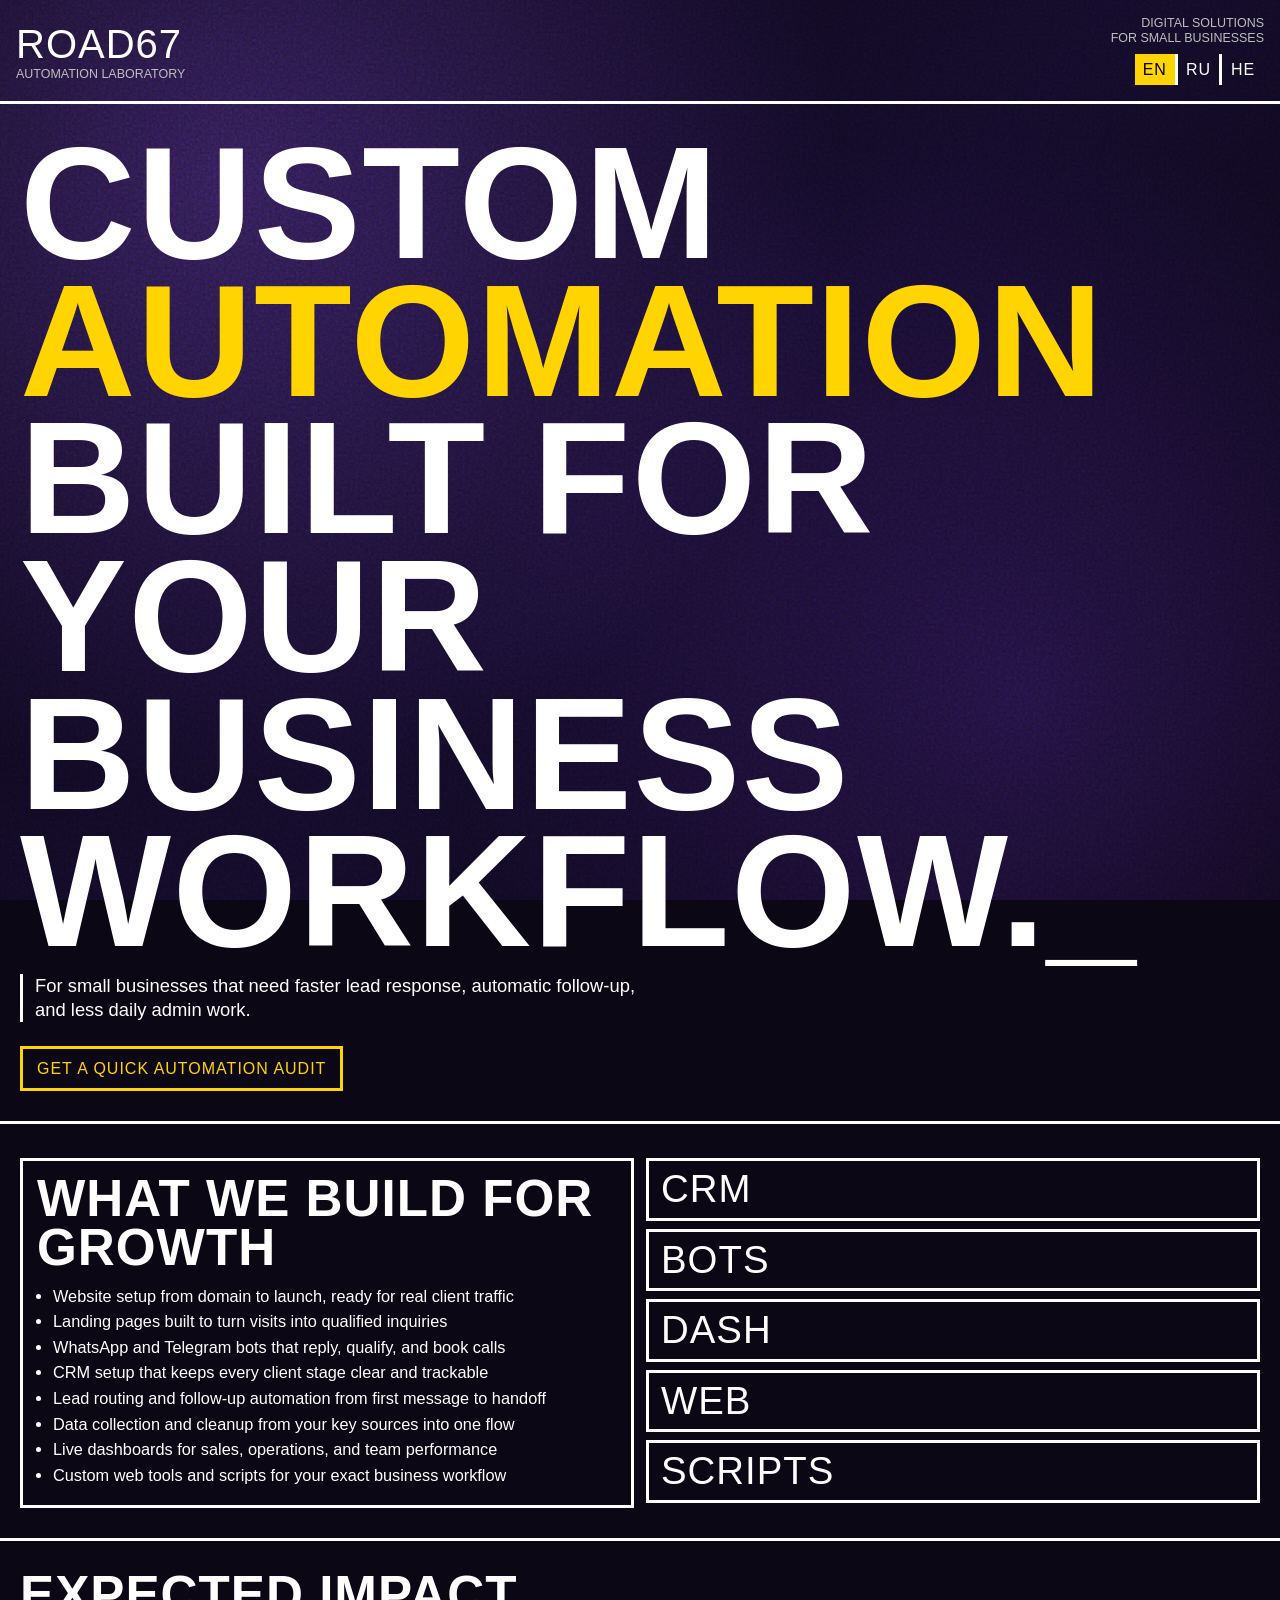
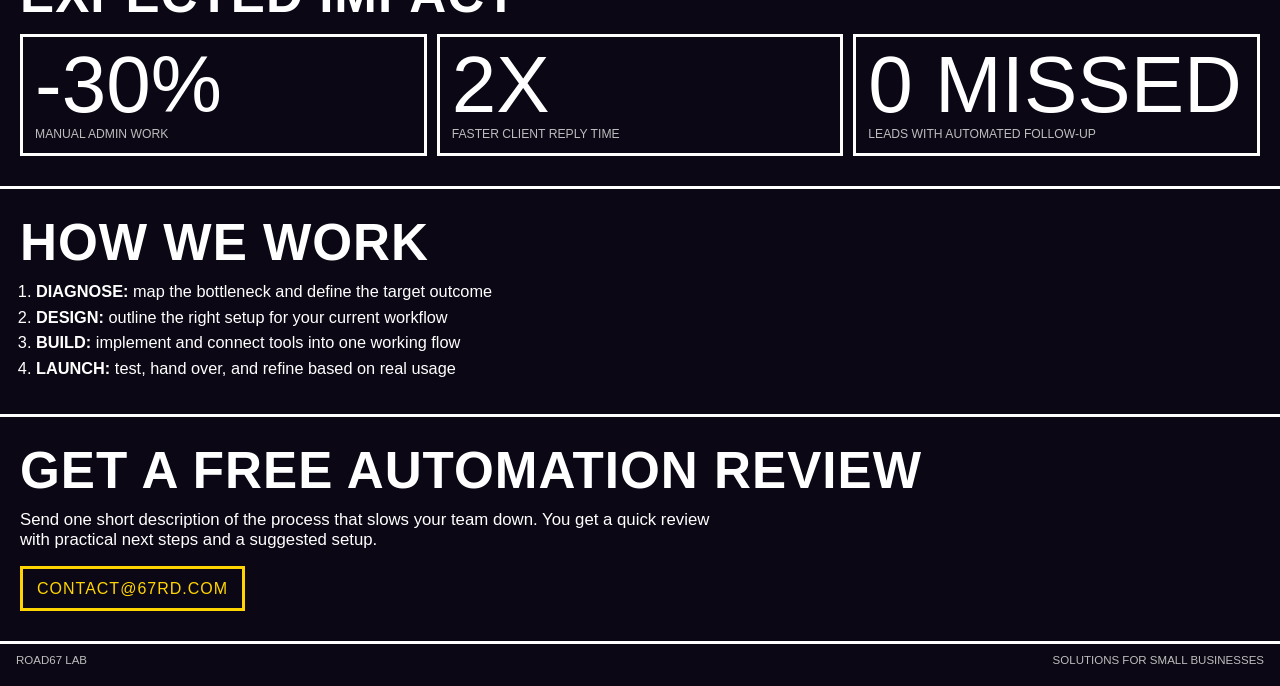
==== index.html @ 1146cfca "v1" ====
<!DOCTYPE html>
<html lang="en">
<head>
  <meta charset="UTF-8" />
  <meta name="viewport" content="width=device-width, initial-scale=1.0" />
  <title>ROAD67 - Custom Automation for Small Businesses</title>
  <link rel="stylesheet" href="styles.css" />
</head>
<body>
  <header class="topbar">
    <div class="brand-block">
      <div class="brand">ROAD67</div>
      <p class="eyebrow">AUTOMATION LABORATORY</p>
    </div>
    <div class="header-side">
      <div class="tag">DIGITAL SOLUTIONS<br />FOR SMALL BUSINESSES</div>
      <nav class="lang-switch" aria-label="Language switcher">
        <a class="lang-link active" href="index.html">EN</a>
        <a class="lang-link" href="ru.html">RU</a>
        <a class="lang-link" href="he.html">HE</a>
      </nav>
    </div>
  </header>

  <main>
    <section class="hero section-block">
      <h1>
        CUSTOM<br />
        <span class="accent">AUTOMATION</span><br />
        BUILT FOR<br />
        YOUR BUSINESS<br />
        WORKFLOW.<span class="dot">_</span>
      </h1>
      <p class="subhead">For small businesses that need faster lead response, automatic follow-up, and less daily admin work.</p>
      <div class="hero-cta">
        <a href="#contact" class="btn btn-accent">GET A QUICK AUTOMATION AUDIT</a>
      </div>
    </section>

    <section class="section-block grid-two">
      <article class="panel">
        <h2>WHAT WE BUILD FOR GROWTH</h2>
        <ul>
          <li>Website setup from domain to launch, ready for real client traffic</li>
          <li>Landing pages built to turn visits into qualified inquiries</li>
          <li>WhatsApp and Telegram bots that reply, qualify, and book calls</li>
          <li>CRM setup that keeps every client stage clear and trackable</li>
          <li>Lead routing and follow-up automation from first message to handoff</li>
          <li>Data collection and cleanup from your key sources into one flow</li>
          <li>Live dashboards for sales, operations, and team performance</li>
          <li>Custom web tools and scripts for your exact business workflow</li>
        </ul>
      </article>
      <div class="solution-stack" aria-label="Solution blocks">
        <div class="solution-item">
          CRM
          <span class="pain-text">No lost clients and no missed follow-ups</span>
        </div>
        <div class="solution-item">
          BOTS
          <span class="pain-text">Reply to new inquiries in minutes, not hours</span>
        </div>
        <div class="solution-item">
          DASH
          <span class="pain-text">See pipeline, workload, and bottlenecks in real time</span>
        </div>
        <div class="solution-item">
          WEB
          <span class="pain-text">Turn more visitors into qualified calls</span>
        </div>
        <div class="solution-item">
          SCRIPTS
          <span class="pain-text">Remove repetitive admin from daily operations</span>
        </div>
      </div>
    </section>

    <section class="section-block metrics">
      <h2>EXPECTED IMPACT</h2>
      <div class="metric-grid">
        <div class="metric">
          <p class="value">-30%</p>
          <p class="label">MANUAL ADMIN WORK</p>
        </div>
        <div class="metric">
          <p class="value">2X</p>
          <p class="label">FASTER CLIENT REPLY TIME</p>
        </div>
        <div class="metric">
          <p class="value">0 MISSED</p>
          <p class="label">LEADS WITH AUTOMATED FOLLOW-UP</p>
        </div>
      </div>
    </section>

    <section class="section-block process">
      <h2>HOW WE WORK</h2>
      <ol>
        <li><strong>Diagnose:</strong> map the bottleneck and define the target outcome</li>
        <li><strong>Design:</strong> outline the right setup for your current workflow</li>
        <li><strong>Build:</strong> implement and connect tools into one working flow</li>
        <li><strong>Launch:</strong> test, hand over, and refine based on real usage</li>
      </ol>
    </section>

    <section id="contact" class="section-block contact">
      <h2>GET A FREE AUTOMATION REVIEW</h2>
      <p>
        Send one short description of the process that slows your team down.
        You get a quick review with practical next steps and a suggested setup.
      </p>
      <a class="btn btn-accent" href="mailto:contact@67rd.com">contact@67rd.com</a>
    </section>
  </main>

  <footer class="footer">
    <span>ROAD67 LAB</span>
    <span>SOLUTIONS FOR SMALL BUSINESSES</span>
  </footer>
</body>
</html>
---- styles.css ----
:root {
  --bg: #0b0714;
  --fg: #fff;
  --accent: #ffd400;
  --muted: #bdbdbd;
  --line: #fff;
}

* {
  box-sizing: border-box;
  margin: 0;
  padding: 0;
}

html,
body {
  background: var(--bg);
  color: var(--fg);
  overflow-x: hidden;
}

body {
  font-family: Arial, Helvetica, sans-serif;
  line-height: 1.2;
  background-color: var(--bg);
  background-image:
    radial-gradient(circle at 18% 20%, rgba(132, 78, 214, 0.28), transparent 48%),
    radial-gradient(circle at 80% 78%, rgba(96, 44, 170, 0.24), transparent 46%),
    linear-gradient(135deg, #090512 0%, #110a24 52%, #07040e 100%);
  background-attachment: fixed;
  position: relative;
}

body::before {
  content: "";
  position: fixed;
  inset: 0;
  pointer-events: none;
  z-index: 0;
  opacity: 0.62;
  mix-blend-mode: overlay;
  filter: contrast(180%);
  background-image: url("data:image/svg+xml,%3Csvg xmlns='http://www.w3.org/2000/svg' width='220' height='220' viewBox='0 0 220 220'%3E%3Cfilter id='n'%3E%3CfeTurbulence type='fractalNoise' baseFrequency='0.95' numOctaves='2' seed='13'/%3E%3C/filter%3E%3Crect width='220' height='220' filter='url(%23n)' opacity='1'/%3E%3C/svg%3E");
  background-size: 560px 560px;
}

body > * {
  position: relative;
  z-index: 1;
}

.topbar {
  display: flex;
  justify-content: space-between;
  align-items: center;
  gap: 16px;
  flex-wrap: wrap;
  border-bottom: 3px solid var(--line);
  padding: 16px 16px;
  text-transform: uppercase;
}

.brand-block {
  display: flex;
  flex-direction: column;
}

.brand {
  font-family: Impact, Haettenschweiler, "Arial Narrow Bold", sans-serif;
  font-size: 2.5rem;
  letter-spacing: 1px;
}

.tag {
  font-size: 0.78rem;
  max-width: 280px;
  text-align: right;
  color: var(--muted);
}

.header-side {
  display: flex;
  flex-direction: column;
  align-items: flex-end;
  gap: 8px;
}

.lang-switch {
  display: inline-flex;
}

.lang-link {
  display: inline-block;
  min-width: 42px;
  text-align: center;
  text-decoration: none;
  color: var(--fg);
  font-family: Impact, Haettenschweiler, "Arial Narrow Bold", sans-serif;
  letter-spacing: 1px;
  padding: 6px 8px;
  border-right: 3px solid var(--line);
}

.lang-link:last-child {
  border-right: 0;
}

.lang-link:hover {
  background: var(--accent);
  color: #000;
}

.lang-link.active {
  background: var(--accent);
  color: #000;
}

main {
  display: block;
}

.section-block {
  border-bottom: 3px solid var(--line);
  padding: 24px 16px;
}

.eyebrow {
  font-size: 0.78rem;
  margin-bottom: 12px;
  text-transform: uppercase;
  color: var(--muted);
}

.brand-block .eyebrow {
  margin-bottom: 0;
  line-height: 1;
}

.hero h1 {
  font-family: Impact, Haettenschweiler, "Arial Narrow Bold", sans-serif;
  font-size: clamp(3rem, 14vw, 10rem);
  line-height: 0.86;
  letter-spacing: 1.5px;
  text-transform: uppercase;
}

html[lang="ru"] .hero h1 {
  font-size: clamp(2.2rem, 9.5vw, 7.2rem);
  letter-spacing: 1px;
}

.dot {
  color: var(--fg);
}

.accent {
  color: var(--accent);
}

.hero-cta {
  margin-top: 24px;
  display: flex;
  flex-wrap: wrap;
  gap: 10px;
  align-items: center;
}

.subhead {
  margin-top: 14px;
  margin-bottom: 8px;
  max-width: 620px;
  padding-left: 12px;
  border-left: 3px solid var(--fg);
  font-size: clamp(0.95rem, 1.5vw, 1.15rem);
  line-height: 1.32;
  color: var(--fg);
}

[dir="rtl"] .subhead {
  border-left: 0;
  border-right: 3px solid var(--fg);
  padding-left: 0;
  padding-right: 12px;
}

.hero + .section-block {
  padding-top: 34px;
}

.btn {
  display: inline-block;
  border: 3px solid var(--line);
  color: var(--fg);
  text-decoration: none;
  text-transform: uppercase;
  font-family: Impact, Haettenschweiler, "Arial Narrow Bold", sans-serif;
  letter-spacing: 1px;
  padding: 10px 14px;
}

.btn:hover {
  background: var(--fg);
  color: var(--bg);
}

.btn-accent {
  border-color: var(--accent);
  color: var(--accent);
}

.btn-accent:hover {
  background: var(--accent);
  color: #000;
}

.grid-two {
  display: grid;
  grid-template-columns: 1fr;
}

.panel {
  border: 3px solid var(--line);
  padding: 14px;
  margin-bottom: 12px;
}

.panel:last-child {
  margin-bottom: 0;
}

.solution-stack {
  display: flex;
  flex-direction: column;
  gap: 8px;
}

.solution-item {
  border: 3px solid var(--line);
  font-family: Impact, Haettenschweiler, "Arial Narrow Bold", sans-serif;
  text-transform: uppercase;
  letter-spacing: 1px;
  font-size: clamp(1.35rem, 4vw, 2.4rem);
  line-height: 0.95;
  padding: 10px 12px;
  display: flex;
  align-items: baseline;
  flex-wrap: wrap;
  gap: 10px;
  transition: border-color 0.2s ease;
}

.pain-text {
  display: inline-block;
  font-family: Arial, Helvetica, sans-serif;
  font-size: 0.72rem;
  letter-spacing: 0.4px;
  text-transform: none;
  color: var(--accent);
  opacity: 0;
  transform: translateX(-6px);
  white-space: normal;
  overflow-wrap: anywhere;
  min-width: 0;
  flex: 1 1 220px;
  transition: opacity 0.2s ease, transform 0.2s ease;
}

.solution-item:hover,
.solution-item:focus-within {
  border-color: var(--accent);
  color: var(--accent);
}

.solution-item:hover .pain-text,
.solution-item:focus-within .pain-text {
  opacity: 1;
  transform: translateX(0);
}

h2 {
  font-family: Impact, Haettenschweiler, "Arial Narrow Bold", sans-serif;
  text-transform: uppercase;
  font-size: clamp(1.7rem, 5vw, 3.2rem);
  line-height: 0.95;
  margin-bottom: 14px;
  letter-spacing: 1px;
}

ul,
ol {
  padding-left: 16px;
}

li {
  margin-bottom: 6px;
  font-size: 1.02rem;
}

.metrics .metric-grid {
  display: grid;
  grid-template-columns: repeat(1, 1fr);
  gap: 10px;
}

.metric {
  border: 3px solid var(--line);
  padding: 12px;
}

.value {
  font-family: Impact, Haettenschweiler, "Arial Narrow Bold", sans-serif;
  font-size: clamp(2rem, 10vw, 5rem);
  line-height: 0.9;
}

.label {
  font-size: 0.76rem;
  margin-top: 6px;
  text-transform: uppercase;
  color: var(--muted);
}

.process ol li strong {
  font-family: Impact, Haettenschweiler, "Arial Narrow Bold", sans-serif;
  text-transform: uppercase;
}

.contact p {
  max-width: 700px;
  margin-bottom: 16px;
  font-size: 1.05rem;
}

.btn-invert {
  background: var(--fg);
  color: var(--bg);
}

.btn-invert:hover {
  background: var(--bg);
  color: var(--fg);
}

.footer {
  padding: 10px 16px 18px;
  display: flex;
  justify-content: space-between;
  gap: 10px;
  font-size: 0.72rem;
  color: var(--muted);
  text-transform: uppercase;
}

[dir="rtl"] .topbar {
  flex-direction: row-reverse;
}

[dir="rtl"] .header-side {
  align-items: flex-start;
}

[dir="rtl"] .tag {
  text-align: left;
}

[dir="rtl"] ul,
[dir="rtl"] ol {
  padding-right: 16px;
  padding-left: 0;
}

[dir="rtl"] .solution-item {
  flex-direction: row-reverse;
}

[dir="rtl"] .pain-text {
  transform: translateX(6px);
}

@media (min-width: 900px) {
  .section-block {
    padding: 30px 20px;
  }

  .grid-two {
    grid-template-columns: 1fr 1fr;
    gap: 12px;
  }

  .panel {
    margin-bottom: 0;
  }

  .metrics .metric-grid {
    grid-template-columns: repeat(3, 1fr);
  }
}

@media (max-width: 700px) {
  .topbar {
    position: relative;
    min-height: 156px;
    align-items: flex-start;
    padding-right: 66px;
  }

  .header-side {
    width: auto;
    align-items: flex-start;
  }

  .tag {
    position: absolute;
    right: 8px;
    top: 50%;
    bottom: auto;
    max-width: none;
    text-align: left;
    font-size: 0.62rem;
    line-height: 1;
    letter-spacing: 0.15px;
    white-space: nowrap;
    writing-mode: vertical-rl;
    transform: translateY(-50%) rotate(180deg);
  }

  .lang-switch {
    position: absolute;
    top: 10px;
    right: 66px;
    flex-wrap: nowrap;
    z-index: 2;
  }

  [dir="rtl"] .topbar {
    flex-direction: row;
  }

  [dir="rtl"] .lang-switch {
    right: auto;
    left: 16px;
  }
}
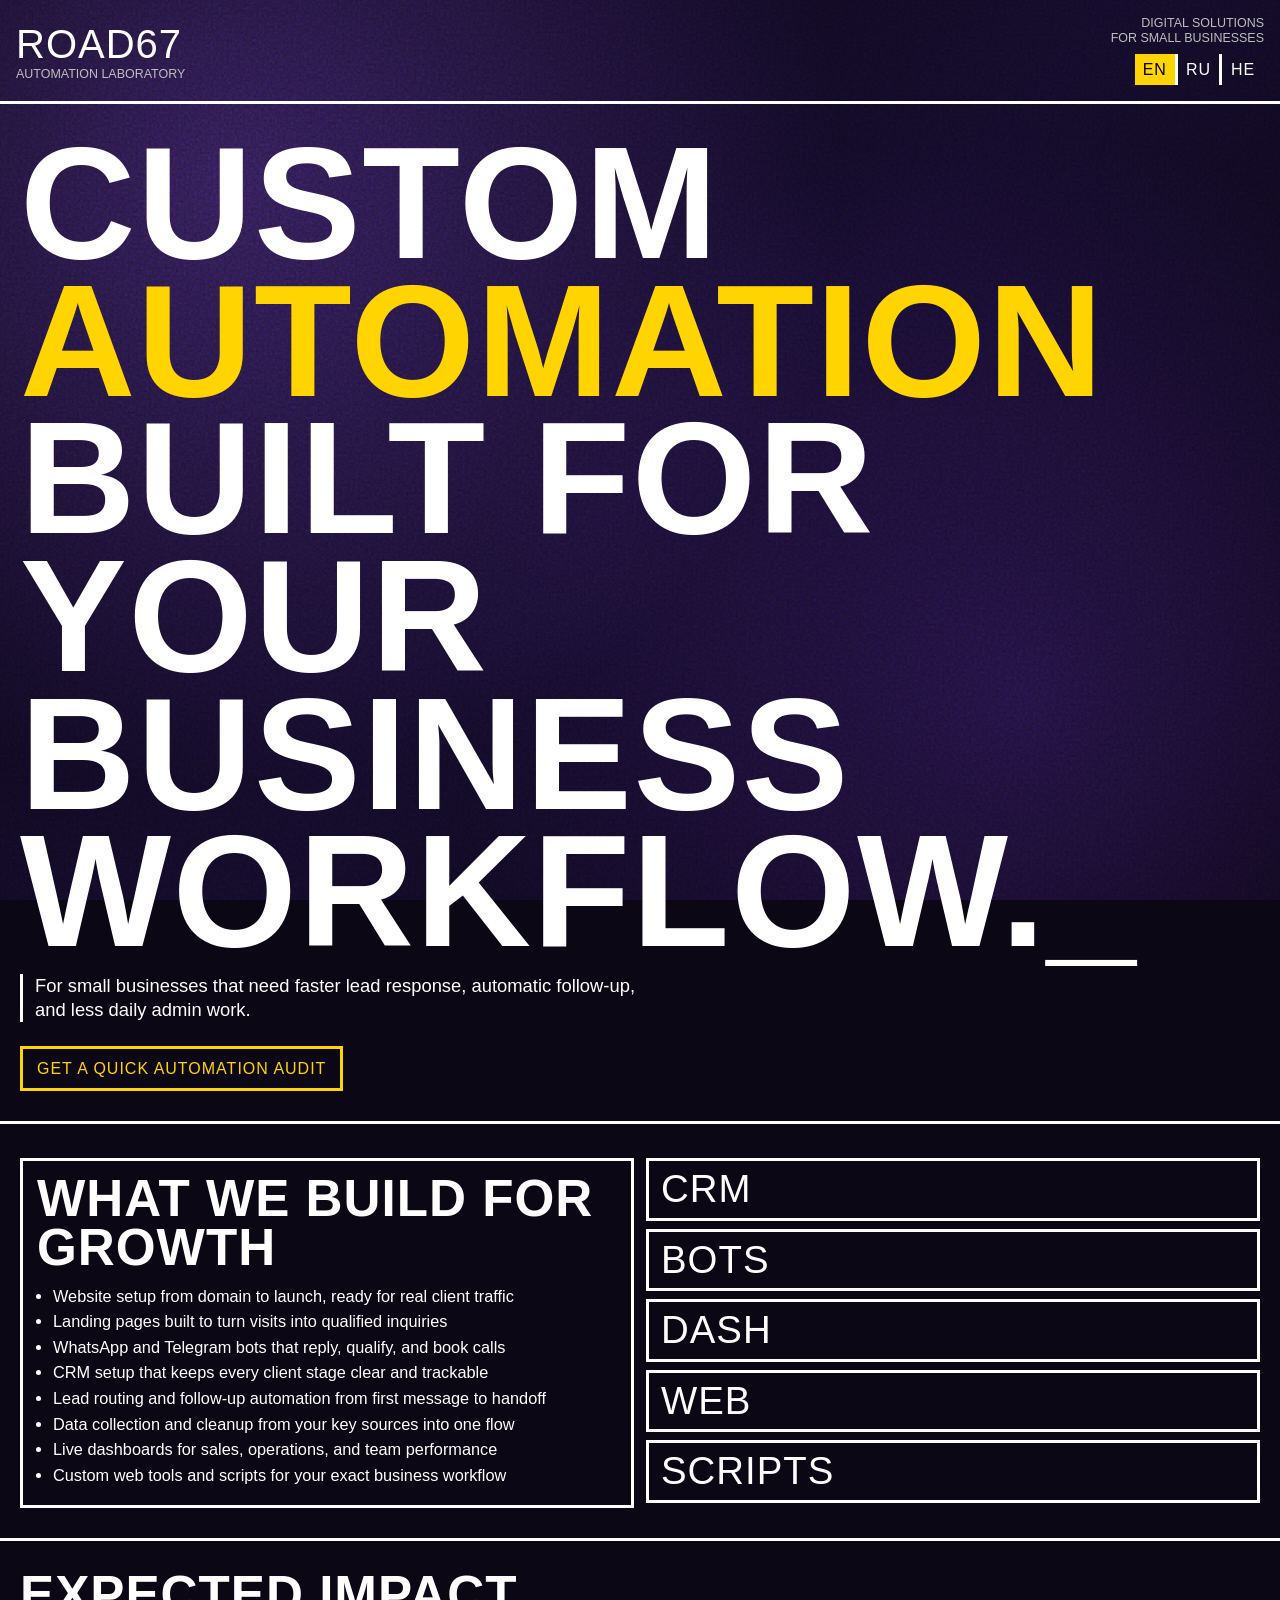
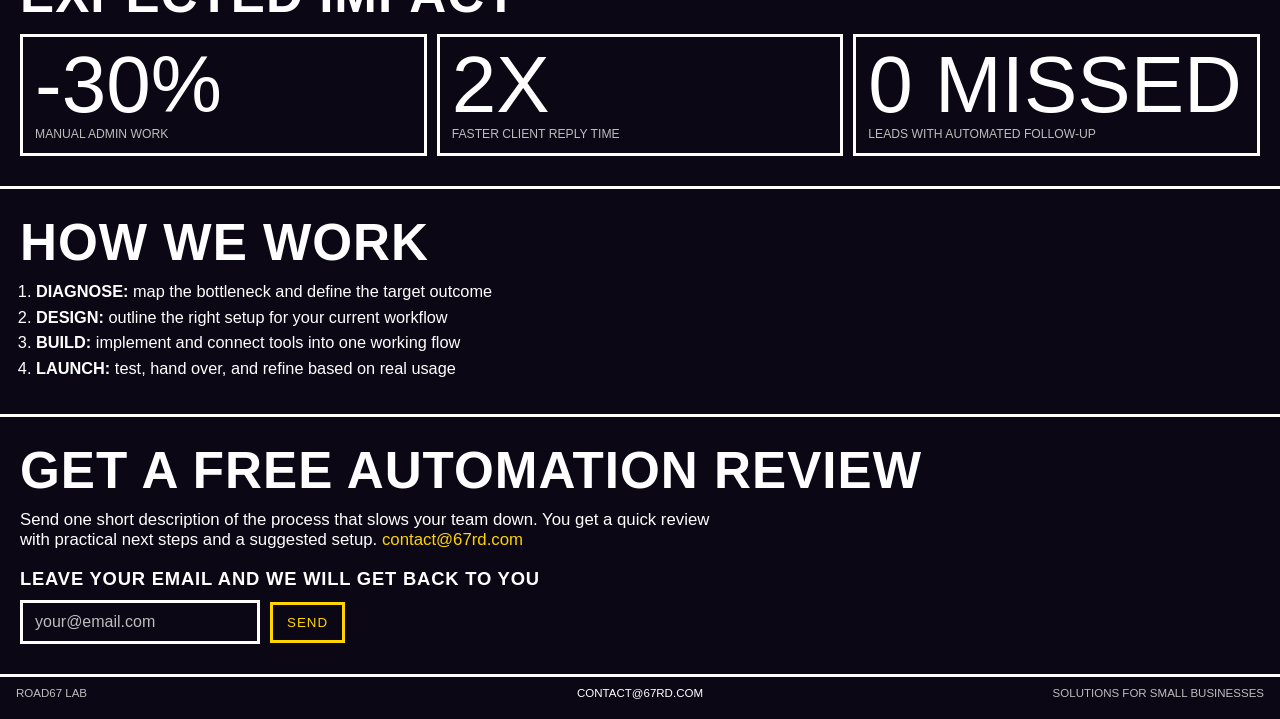
==== commit 8333b397: "contact" ====
--- a/index.html
+++ b/index.html
@@ -15,9 +15,9 @@
     <div class="header-side">
       <div class="tag">DIGITAL SOLUTIONS<br />FOR SMALL BUSINESSES</div>
       <nav class="lang-switch" aria-label="Language switcher">
-        <a class="lang-link active" href="index.html">EN</a>
-        <a class="lang-link" href="ru.html">RU</a>
-        <a class="lang-link" href="he.html">HE</a>
+        <a class="lang-link active" href="/">EN</a>
+        <a class="lang-link" href="ru/">RU</a>
+        <a class="lang-link" href="he/">HE</a>
       </nav>
     </div>
   </header>
@@ -108,13 +108,29 @@
       <p>
         Send one short description of the process that slows your team down.
         You get a quick review with practical next steps and a suggested setup.
+        <a class="inline-mail" href="mailto:contact@67rd.com">contact@67rd.com</a>
       </p>
-      <a class="btn btn-accent" href="mailto:contact@67rd.com">contact@67rd.com</a>
+      <div class="lead-capture">
+        <h3>LEAVE YOUR EMAIL AND WE WILL GET BACK TO YOU</h3>
+        <form
+          class="lead-form"
+          action="https://formsubmit.co/contact@67rd.com"
+          method="POST"
+        >
+          <input type="hidden" name="_subject" value="New website inquiry" />
+          <input type="hidden" name="_captcha" value="false" />
+          <input type="hidden" name="_template" value="table" />
+          <input type="hidden" name="_next" value="#contact" />
+          <input class="lead-input" type="email" name="replyEmail" placeholder="your@email.com" required />
+          <button type="submit" class="btn btn-accent">SEND</button>
+        </form>
+      </div>
     </section>
   </main>
 
   <footer class="footer">
     <span>ROAD67 LAB</span>
+    <a class="footer-mail" href="mailto:contact@67rd.com">contact@67rd.com</a>
     <span>SOLUTIONS FOR SMALL BUSINESSES</span>
   </footer>
 </body>
--- a/styles.css
+++ b/styles.css
@@ -331,6 +331,61 @@
   font-size: 1.05rem;
 }
 
+.lead-capture {
+  margin-top: 18px;
+}
+
+.lead-capture h3 {
+  font-family: Impact, Haettenschweiler, "Arial Narrow Bold", sans-serif;
+  font-size: 1.15rem;
+  letter-spacing: 0.8px;
+  margin-bottom: 10px;
+}
+
+.lead-form {
+  display: flex;
+  gap: 10px;
+  flex-wrap: nowrap;
+  align-items: center;
+}
+
+.lead-form .btn {
+  background: transparent;
+  border-color: var(--accent);
+  color: var(--accent);
+  cursor: pointer;
+}
+
+.lead-form .btn:hover {
+  background: var(--accent);
+  color: #000;
+}
+
+.lead-input {
+  width: 240px;
+  flex: 0 0 auto;
+  border: 3px solid var(--line);
+  background: transparent;
+  color: var(--fg);
+  padding: 10px 12px;
+  font-size: 1rem;
+}
+
+.lead-input::placeholder {
+  color: var(--muted);
+}
+
+.inline-mail {
+  color: var(--accent);
+  text-decoration: none;
+  border-bottom: 1px solid transparent;
+  transition: border-color 0.2s ease;
+}
+
+.inline-mail:hover {
+  border-bottom-color: var(--accent);
+}
+
 .btn-invert {
   background: var(--fg);
   color: var(--bg);
@@ -343,12 +398,31 @@
 
 .footer {
   padding: 10px 16px 18px;
-  display: flex;
-  justify-content: space-between;
+  display: grid;
+  grid-template-columns: 1fr auto 1fr;
+  align-items: center;
   gap: 10px;
   font-size: 0.72rem;
   color: var(--muted);
   text-transform: uppercase;
+}
+
+.footer span:first-child {
+  text-align: left;
+}
+
+.footer span:last-child {
+  text-align: right;
+}
+
+.footer-mail {
+  color: var(--fg);
+  text-decoration: none;
+  text-align: center;
+}
+
+.footer-mail:hover {
+  text-decoration: underline;
 }
 
 [dir="rtl"] .topbar {
